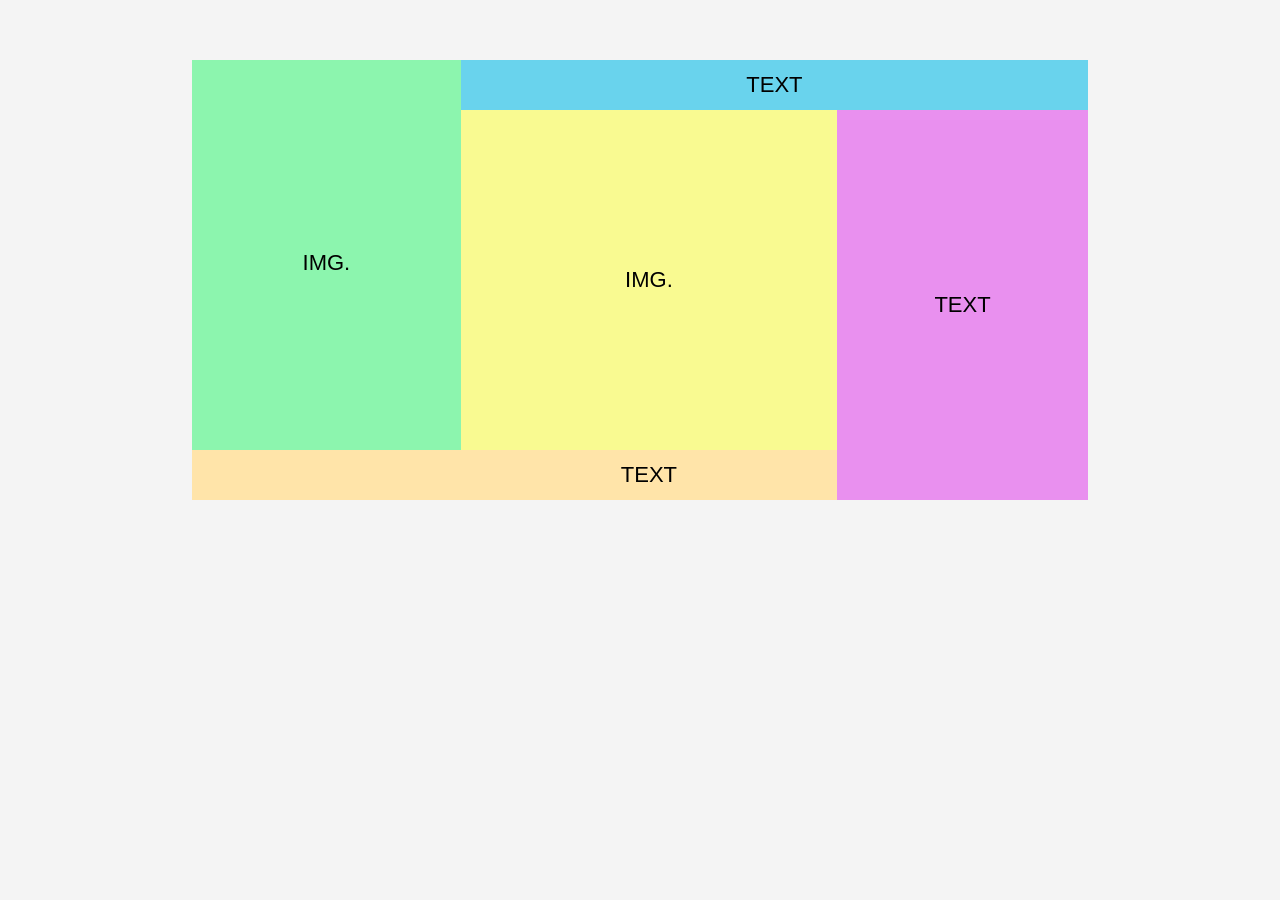
==== index.html @ 0c519f41 "Add files via upload" ====
<!DOCTYPE html>
<html lang="uk">
<head>
    <meta charset="UTF-8">
    <meta name="viewport" content="width=device-width, initial-scale=1.0">
    <title>ПІБ | Група | ЛР №3 | Варіант 9</title>
    <link rel="stylesheet" href="style.css">
</head>
<body>
<main class="container">
    <!-- Лівий зелений блок -->
    <div class="left-block">
        IMG.
    </div>
    <!-- Права частина макета -->
    <div class="right-block">
        <!-- Верхній блакитний блок -->
        <div class="header">
            TEXT
        </div>
        <!-- Центральний жовтий блок -->
        <div class="center-block">
            IMG.
        </div>
        <!-- Правий рожевий блок -->
        <div class="side-block">
            TEXT
        </div>
        <!-- Нижній бежевий блок -->
        <div class="footer">
            TEXT
        </div>
    </div>
</main>
</body>
</html>
---- style.css ----
/* Загальні налаштування сторінки */
* {
    box-sizing: border-box;
}

body {
    margin: 0;
    padding: 60px 0;
    background-color: #f4f4f4;
    font-family: Arial, sans-serif;
}

/* Основний контейнер */
.container {
    width: 70%;
    max-width: 900px;
    margin: 0 auto;
    background-color: white;
    min-height: 440px;
    overflow: hidden;
}

/* Лівий зелений блок */
.left-block {
    float: left;
    width: 30%;
    height: 390px;
    background-color: #8cf5ae;

    text-align: center;
    padding-top: 190px;
    font-size: 22px;
}

/* Права частина */
.right-block {
    float: left;
    width: 70%;
    height: 440px;
}

/* Верхній блакитний блок */
.header {
    width: 100%;
    height: 50px;
    background-color: #69d3ed;

    text-align: center;
    line-height: 50px;
    font-size: 22px;
}

/* Центральний жовтий блок */
.center-block {
    float: left;
    width: 60%;
    height: 340px;
    background-color: #f9fa91;

    text-align: center;
    line-height: 340px;
    font-size: 22px;
}

/* Правий рожевий блок */
.side-block {
    float: right;
    width: 40%;
    height: 390px;
    background-color: #e990ef;

    text-align: center;
    line-height: 390px;
    font-size: 22px;
}

/* Нижній бежевий блок */
.footer {
    float: left;
    width: 60%;
    height: 50px;
    background-color: #ffe4a9;

    text-align: center;
    line-height: 50px;
    font-size: 22px;
}

/* Заповнення нижньої лівої частини */
.left-block {
    height: 440px;
    background: linear-gradient(
            to bottom,
            #8cf5ae 0%,
            #8cf5ae 88.64%,
            #ffe4a9 88.64%,
            #ffe4a9 100%
    );
}
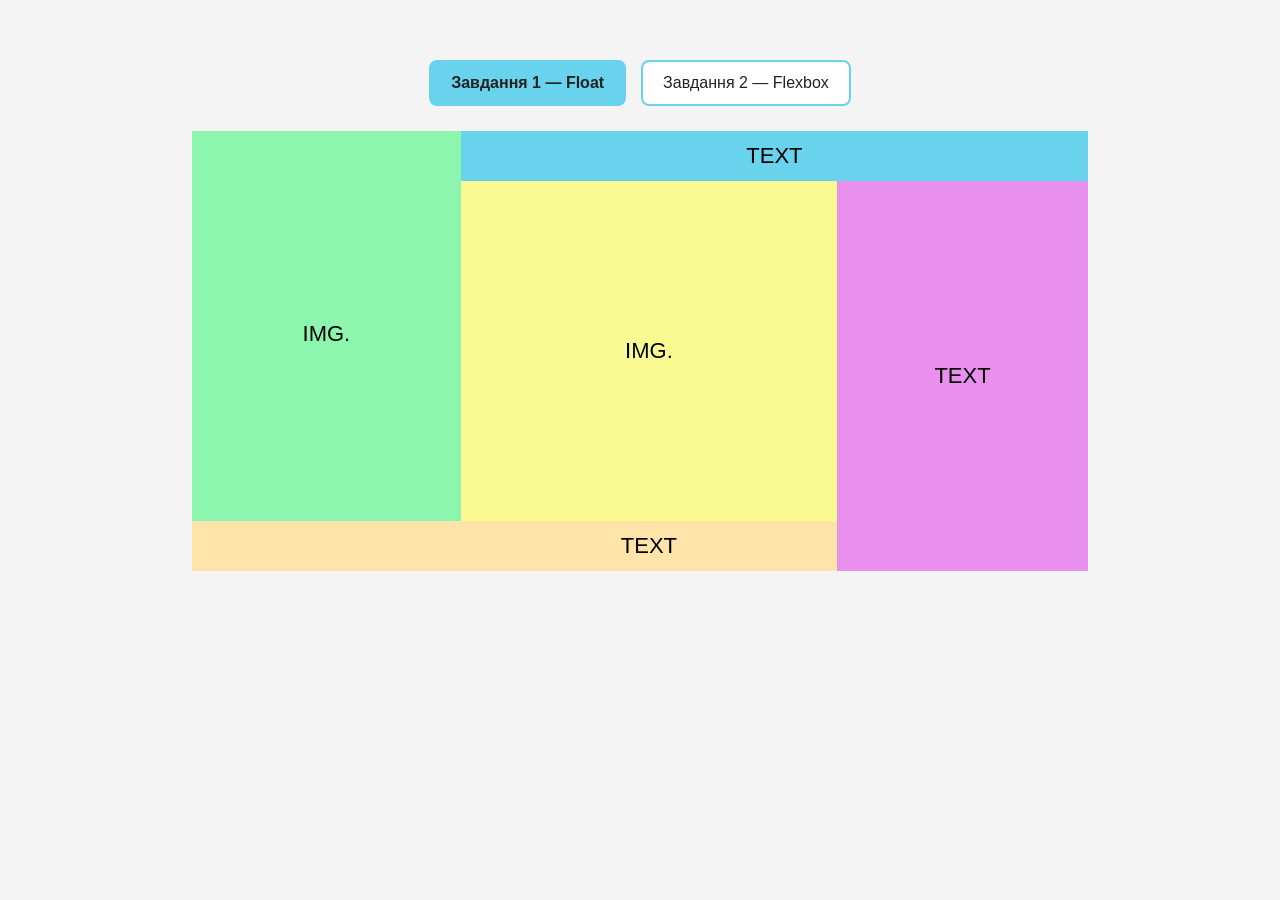
==== commit d5fc8046: "Add files via upload" ====
--- a/index.html
+++ b/index.html
@@ -7,6 +7,12 @@
     <link rel="stylesheet" href="style.css">
 </head>
 <body>
+
+<nav class="navigation">
+    <a href="index.html" class="active">Завдання 1 — Float</a>
+    <a href="flex.html">Завдання 2 — Flexbox</a>
+</nav>
+
 <main class="container">
     <!-- Лівий зелений блок -->
     <div class="left-block">
--- a/style.css
+++ b/style.css
@@ -98,3 +98,29 @@
     );
 }
 
+/* Навігація між завданнями */
+.navigation {
+    display: flex;
+    justify-content: center;
+    gap: 15px;
+    margin-bottom: 25px;
+}
+.navigation a {
+    padding: 12px 20px;
+    background-color: #ffffff;
+    color: #222222;
+    text-decoration: none;
+    border: 2px solid #69d3ed;
+    border-radius: 8px;
+    font-size: 16px;
+}
+
+.navigation a:hover {
+    background-color: #d7f5fc;
+}
+
+.navigation a.active {
+    background-color: #69d3ed;
+    font-weight: bold;
+}
+
